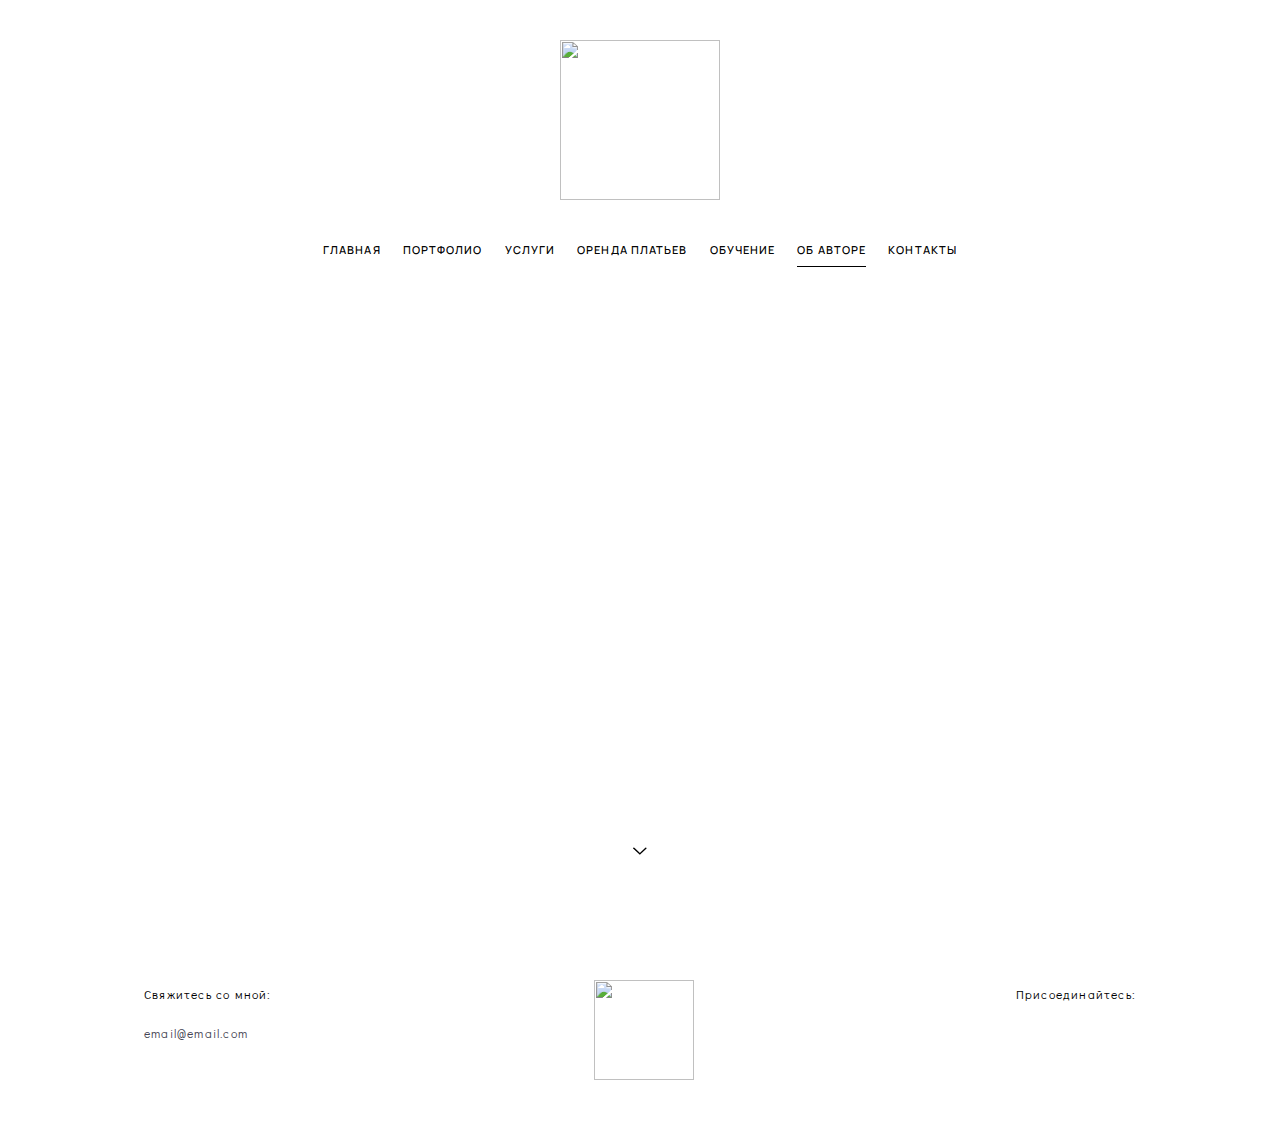
==== about.html @ 02a30148 "commit" ====
<!DOCTYPE html>
<html lang="en">
<head>
    <meta charset="UTF-8">
    <meta http-equiv="X-UA-Compatible" content="IE=edge">
    <meta name="viewport" content="width=device-width, initial-scale=1.0">
    <title>Anzhelica Photography</title>
    <link rel="stylesheet" href="css/reset.css">
    <link rel="preconnect" href="https://fonts.googleapis.com">
    <link rel="preconnect" href="https://fonts.gstatic.com" crossorigin>
    <link rel="stylesheet" href="https://fonts.googleapis.com/css2?family=Didact+Gothic&family=Manrope&family=Playfair+Display&family=Playfair+Display+SC&display=swap">
    <link rel="stylesheet" href="css/animate.css">
    <link rel="stylesheet" href="css/slick.css">
    <link rel="stylesheet" href="css/style.css">
</head>
<body id="loading" style="display:none;" onresize="dropDownMenu()">
    <!-- Icons by FontAwesome under Font Awesome Free license. No changes where made. https://fontawesome.com/license -->
    <button onclick="topFunction()" id="topButton" title="Go to top">
        <a>
            <svg xmlns="http://www.w3.org/2000/svg" viewBox="0 0 14.3 26" class="arrow_up">
            <path d="M1.81 0L0 1.83 10.74 13l-1.15 1.21-9.53 9.94L1.84 26 14.3 13z"></path>
            </svg>
        </a>
    </button>
    <header class="header">
        <div class="header_top wow fadeInDown">
            <div class="header_logo">
                <a href="index.html"><img src="assets/img/logo.png" alt="" class="header_logo_img"></a>
            </div>
            <nav>
                <ul class="header_menu">
                    <li><a href="index.html" class="header_menu_li">Главная</a></li>
                    <li>
                        <a href="portfolio.html" class="header_menu_li">Портфолио</a>
                        <ul class="header_dropdown" id="header_dropup">
                            <li class="header_dropdown_items"><a href="#">• Портреты</a></li>
                            <li class="header_dropdown_items"><a href="#">• Love Story</a></li>
                            <li class="header_dropdown_items"><a href="#">• Беременность</a></li>
                            <li class="header_dropdown_items"><a href="#">• Семейные</a></li>
                            <li class="header_dropdown_items"><a href="#">• События</a></li>
                        </ul>
                    </li>
                    <li><a href="services.html" class="header_menu_li">Услуги</a></li>
                    <li><a href="rent.html" class="header_menu_li">Оренда платьев</a></li>
                    <li><a href="tutorial.html" class="header_menu_li">Обучение</a></li>
                    <li><a href="about.html" class="header_menu_li active">Об авторе</a></li>
                    <li><a href="contacts.html" class="header_menu_li">Контакты</a></li>
                </ul>
            </nav>
        </div>
        <div class="header_photo wow fadeIn" id="test" style="background-image: url('assets/img/header-photo.jpg');">
            <a>
                <svg xmlns="http://www.w3.org/2000/svg" viewBox="0 0 14.3 26" class="arrow_down">
                <path d="M1.81 0L0 1.83 10.74 13l-1.15 1.21-9.53 9.94L1.84 26 14.3 13z"></path>
                </svg>
            </a>
        </div>
    </header>

    <footer class="footer">
        <div class="contact_me">
            <div class="contact_me_title">Свяжитесь со мной:</div>
            <a href="email@email.com" rel="nofollow" onclick="this.href='mailto:' + 'email' + '@' + 'email.com'" class="contact_me_email">email@email.com</a>
        </div>
        <div class="contact_me_logo">
            <a href="index.html"><img src="assets/img/logo.png" alt="" class="contact_logo"></a>
        </div>
        <div class="contact_social">
            <div class="contact_social_title">Присоединайтесь:</div>
            <div class="contact_social_links">
                <a href="#"><img src="assets/icon/instagram-brands.svg" alt=""></a>
                <a href="#"><img src="assets/icon/facebook-brands.svg" alt=""></a>
            </div>
        </div>
    </footer>
    <script src="https://code.jquery.com/jquery-3.6.0.min.js" 
            integrity="sha256-/xUj+3OJU5yExlq6GSYGSHk7tPXikynS7ogEvDej/m4=" 
            crossorigin="anonymous">
    </script>
    <script src="js/wow.min.js"></script>
    <script src="js/slick.min.js"></script>
    <script src="js/scripts.js"></script>
</body>
</html>
---- css/style.css ----
/* ------------------------------------------------------GLOBAL------------------------------------------------------ */
*{
    box-sizing: border-box;
    color: #000;
    font-size: 16px;
}
a{
    text-decoration: none;
    color: #000;
    font-size: 16px;
}
section{
    padding: calc(50% - 590px);
    padding-top: 0;
    padding-bottom: 0;
}
#topButton{
    display: none;
    position: fixed;
    bottom: 60px;
    right: 30px;
    z-index: 99;
    border: none;
    outline: none;
    cursor: pointer;
    background-color: transparent;
    transition: all .3s ease-in-out;
}
#topButton:hover{
    transform: scale(1.25);
}
.arrow_up{
    height: 14px;
    transform: rotateZ(270deg);
}
.arrow_down{
    transform: rotateZ(90deg);
}
.arrow_right{
    color: inherit;
}
/* -------------------------------------------------------HEADER----------------------------------------------------- */
.header{
    height: 100vh; 
    width: 100%; 
    display: flex;
    justify-content: center; 
    flex-direction: column;
}
.header_logo{
    display: flex;
    justify-content: center;
    padding-top: 40px;
}
.header_logo_img{
    width: 160px;
    height: 160px;
}
.header_menu{
    display: flex;
    flex-wrap: wrap;
    justify-content: center;
    margin-top: 40px;
}
.header_menu a{
    color: #000000FC;
    font-family: "Manrope";
    font-weight: 600;
    font-size: 11px;
    letter-spacing: .1em;
}
.header_menu > li{
    padding: 0 10px;
    border: 1px solid transparent;
}
.header_menu li a.header_menu_li.active{
    border-bottom: 1px solid transparent;
    position: relative;
}
.header_menu li a.header_menu_li.active:before{
    content: '';
    width: 100%;
    height: 1px;
    border-bottom: 1px solid #000;
    position: absolute;
    bottom: -10px;
}
.header_menu a{
    text-transform: uppercase;
}
.header_menu_li{
    border: none;
    position: relative;
}
.header_menu_li:hover{
    border: none;
}
.header_menu_li::after{
    content: '';
    position: absolute;
    width: 0px;
    height: 1px;
    left: 50%;
    bottom: -10px;
    background-color: #000;
    transition: all ease-in-out .2s;
}
.header_menu_li:hover::after{
    width: 100%;
    left: 0;
}
.header_dropdown{
    height: 0;
    position: absolute;
    margin-left: -26px;
    padding-top: 18px;
    visibility: hidden;
    opacity: 0;
    transition: all .3s ease-in-out;
    z-index: 2;
}
ul li:hover > ul,
    ul li ul:hover{
    visibility: visible;
    opacity: 1;
}
li.header_dropdown_items{
    text-align: left;
    margin-bottom: 1px;
    background-color: #f9f9f9;
}
li.header_dropdown_items a{
    display: block;
    line-height: 1.25em;
    font-size: 9px;
    opacity: 0.75;
    transition: all .3s ease-in-out;
    padding: 10px 20px;
}
li.header_dropdown_items a:hover{
    opacity: 1;
}
.header_photo{
    margin-top: 40px;
    height: 100%;
    max-height: 100%;
    background-attachment: fixed;
    background-position: center;
    background-repeat: no-repeat;
    background-size: cover;
    position: relative;
    display: flex;
    justify-content: center;
}
.header_photo > a{
    position: absolute;
    bottom: 8%;
    height: 8px;
}
.header_photo a > .arrow_down{
    height: 14px;
}
.header_photo a{
    transition: all .3s ease-in-out;
    opacity: 1;
    cursor: pointer;
}
.header_photo a:hover{
    opacity: 0.65;
}
/* ------------------------------------------------------FOOTER------------------------------------------------------ */
.footer{
    display: flex;
    flex-wrap: wrap;
    justify-content: space-between;
    margin-top: 40px;
    padding: calc(50% - 496px);
    padding-top: 40px;
    padding-bottom: 60px;
}
.footer, .footer a{
    color: #464553;
    font-size: 12px;
    font-family: "Didact Gothic";
    line-height: 2.4;
    letter-spacing: 0.1em;
}
.contact_me_email:hover{
    opacity: 0.8;
}
.contact_logo{
    width: 100px;
    height: 100px;
}
.contact_social_links{
    display: flex;
    justify-content: flex-end;
}
.contact_social_links a img{
    height: 16px;
    margin-left: 15px;
    transition: .25s all ease-in-out;
}
.contact_social_links a img:hover{
    filter: invert(96%) sepia(6%) saturate(3056%) hue-rotate(298deg) brightness(105%) contrast(94%);
}
.contact_me_title, .contact_social_title{
    padding-bottom: 10px;
}
/* -----------------------------------------------------HOME PAGE---------------------------------------------------- */
.about{
    padding-top: 40px;
    padding-bottom: 40px;
}
.about_title{
    text-align: center;
    color: #c7c7c7;
    font-size: 16px;
    font-family: "Didact Gothic";
    letter-spacing: .2em;
    padding-top: 60px;
}
.about_text{
    max-width: 800px;
    text-align: center;
    display: block;
    margin: 40px auto 0;
    font-size: 24px;
    font-family: "Playfair Display";
    line-height: 1.4;
}
.about_btn{
    text-align: center;
    display: block;
    margin: 60px auto 0;
    width: fit-content;
    padding: 18px;
    border: 1px solid #000;
    text-transform: uppercase;
    font-size: 14px;
    font-family: "Playfair Display SC";
}
.main_slider{
    margin-top: 40px;
    padding: 0;
}
.main_slider_item{
    min-height: 564px;
    max-height: 564px;
    background-size: cover;
    background-position: center;
    position: relative;
    cursor: grab;
}
.main_slider_item:focus{
    cursor: grabbing;
}
.main_slider_title, .main_slider_subtitle{
    position: absolute;
    text-align: center;
    left: 0;
    right: 0;
    text-transform: uppercase;
}
.main_slider_title{
    display: flex;
    justify-content: center;
    align-items: center;
    height: 100%;
    width: 100%;
    line-height: 0;
}
.main_slider_title a{
    padding: 20px;
    color: #fff;
    font-size: 46px;
    font-family: "Playfair Display SC";
    letter-spacing: .05em;
    transition: all 0.3s ease-in-out;
}
.main_slider_title a:hover{
    color: #f7d6cd;
}
.main_slider_subtitle{
    bottom: 10%;
    color: #fff;
    font-size: 14px;
    font-family: "Playfair Display SC";
    letter-spacing: .05em;
}
.chapters{
    margin-top: 60px;
    max-width: 100vw;
    display: flex;
    flex-flow: row wrap;
    justify-content: space-evenly;
}
.chapters_box{
    margin-top: 100px;
}
.chapters_img_wrap{
    height: 680px;
    min-width: 150px;
    width: 500px;
    max-width: 450px;
    overflow: hidden;
}
.chapters_img{
    height: 100%;
    width: 100%;
    background-size: cover;
    transition: .5s ease-in-out;
}
.chapters_img:hover{
    transform: scale(1.05);
}
.chapters_title, .chapters_btn, .instagram_works_title{
    text-align: center;
}
.chapters_title{
    font-size: 24px;
    margin-top: 24px;
    font-family: "Playfair Display";
}
.chapters_btn{
    text-transform: uppercase;
    display: block;
    margin: 0 auto;
    padding: 15px;
    border: 1px solid #000;
    font-size: 10px;
    width: fit-content;
    margin-top: 28px;
    font-family: "Didact Gothic";
}
.about_home_button{
    transition: .3s ease-in-out;
}
.about_home_button:hover{
    background-color: #2e2e2e;
    color: #aaa;
    border-color: #2e2e2e;
}
.instagram_works{
    margin-top: 96px;
    padding: 160px 0;
}
.instagram_works_title{
    font-size: 36px;
    font-family: "Playfair Display";
}
.instagram_works_link{
    margin-top: 30px;
    display: flex;
    justify-content: center;
    font-family: "Didact Gothic";
    font-size: 20px;
    letter-spacing: 0.1em;
}
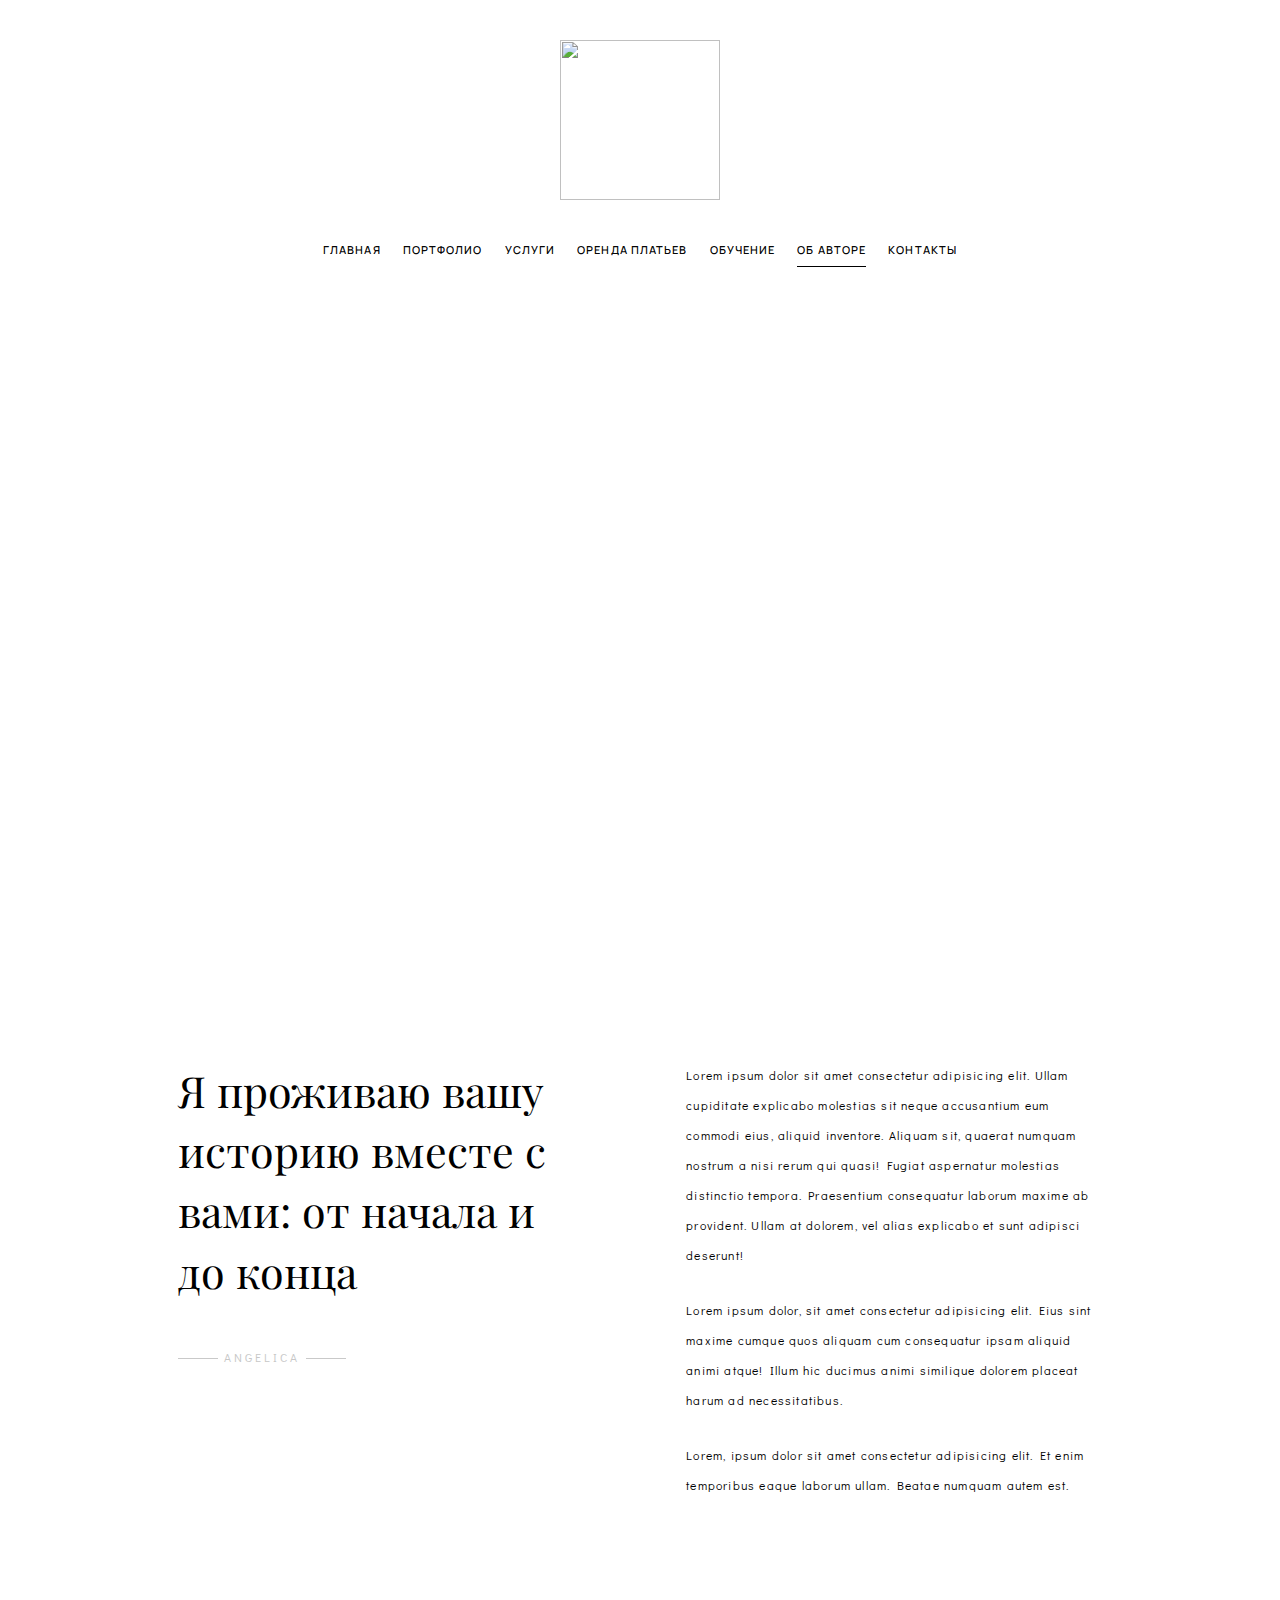
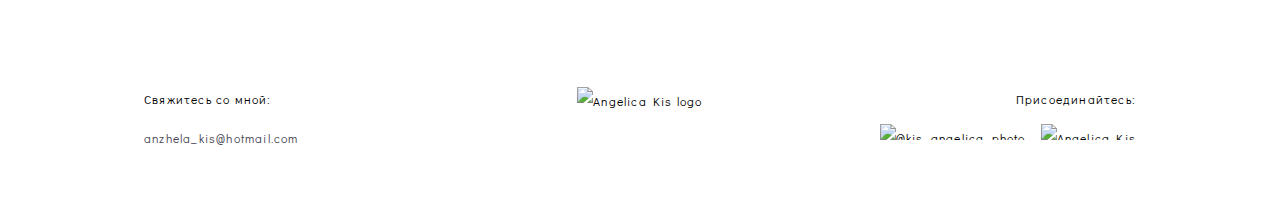
==== commit bd88e666: "commit" ====
--- a/about.html
+++ b/about.html
@@ -4,7 +4,7 @@
     <meta charset="UTF-8">
     <meta http-equiv="X-UA-Compatible" content="IE=edge">
     <meta name="viewport" content="width=device-width, initial-scale=1.0">
-    <title>Anzhelica Photography</title>
+    <title>Об авторе</title>
     <link rel="stylesheet" href="css/reset.css">
     <link rel="preconnect" href="https://fonts.googleapis.com">
     <link rel="preconnect" href="https://fonts.gstatic.com" crossorigin>
@@ -14,7 +14,6 @@
     <link rel="stylesheet" href="css/style.css">
 </head>
 <body id="loading" style="display:none;" onresize="dropDownMenu()">
-    <!-- Icons by FontAwesome under Font Awesome Free license. No changes where made. https://fontawesome.com/license -->
     <button onclick="topFunction()" id="topButton" title="Go to top">
         <a>
             <svg xmlns="http://www.w3.org/2000/svg" viewBox="0 0 14.3 26" class="arrow_up">
@@ -48,28 +47,51 @@
                 </ul>
             </nav>
         </div>
-        <div class="header_photo wow fadeIn" id="test" style="background-image: url('assets/img/header-photo.jpg');">
+        <div class="header_photo wow fadeIn" id="test" 
+            style="
+                background-image: url('assets/headers/header-about.jpg'); 
+                filter: grayscale(100%);">
+            <div class="header_photo_title"
+                style="
+                font-family: 'PlayFair Display';
+                font-size: calc((36vw - 20vw)/ 10 + 1.25rem);
+                color: #fff;
+                position: relative;
+                padding: 10px;
+                margin: auto 0;">
+                Об авторе
+            </div>
             <a>
                 <svg xmlns="http://www.w3.org/2000/svg" viewBox="0 0 14.3 26" class="arrow_down">
-                <path d="M1.81 0L0 1.83 10.74 13l-1.15 1.21-9.53 9.94L1.84 26 14.3 13z"></path>
+                <path d="M1.81 0L0 1.83 10.74 13l-1.15 1.21-9.53 9.94L1.84 26 14.3 13z" fill="#fff"></path>
                 </svg>
             </a>
         </div>
     </header>
-
+    <section class="about">
+        <div class="about_item">
+            <div class="about_heading">Я проживаю вашу историю вместе с вами: от начала и до конца</div>
+            <div class="about_author">Angelica</div>
+        </div>
+        <div class="about_item">
+            <p class="about_paragraph">Lorem ipsum dolor sit amet consectetur adipisicing elit. Ullam cupiditate explicabo molestias sit neque accusantium eum commodi eius, aliquid inventore. Aliquam sit, quaerat numquam nostrum a nisi rerum qui quasi!
+            Fugiat aspernatur molestias distinctio tempora. Praesentium consequatur laborum maxime ab provident. Ullam at dolorem, vel alias explicabo et sunt adipisci deserunt!</p>
+            <p class="about_paragraph">Lorem ipsum dolor, sit amet consectetur adipisicing elit. Eius sint maxime cumque quos aliquam cum consequatur ipsam aliquid animi atque! Illum hic ducimus animi similique dolorem placeat harum ad necessitatibus.</p>
+            <p class="about_paragraph">Lorem, ipsum dolor sit amet consectetur adipisicing elit. Et enim temporibus eaque laborum ullam. Beatae numquam autem est.</p>
+        </div>
+    </section>
     <footer class="footer">
+        <!-- Icons by FontAwesome under Font Awesome Free license. No changes where made. https://fontawesome.com/license -->
         <div class="contact_me">
             <div class="contact_me_title">Свяжитесь со мной:</div>
-            <a href="email@email.com" rel="nofollow" onclick="this.href='mailto:' + 'email' + '@' + 'email.com'" class="contact_me_email">email@email.com</a>
+            <a class="contact_me_email" onclick="this.href='mailto:'+'anzhela_kis'+'@'+'hotmail.com'" target="_blank" rel="noopener noreferrer">anzhela_kis@hotmail.com</a>
         </div>
-        <div class="contact_me_logo">
-            <a href="index.html"><img src="assets/img/logo.png" alt="" class="contact_logo"></a>
-        </div>
+        <a href="index.html"><img src="assets/img/logo.png" alt="Angelica Kis logo" class="contact_logo"></a>
         <div class="contact_social">
             <div class="contact_social_title">Присоединайтесь:</div>
             <div class="contact_social_links">
-                <a href="#"><img src="assets/icon/instagram-brands.svg" alt=""></a>
-                <a href="#"><img src="assets/icon/facebook-brands.svg" alt=""></a>
+                <a onclick="this.href='https:'+'/'+'/'+'instagram.com'+'/kis_angelica_photo'" target="_blank" rel="noopener noreferrer"><img src="assets/icon/instagram-brands.svg" alt="@kis_angelica_photo"></a>
+                <a onclick="this.href='https:'+'/'+'/'+'facebook.com'+'/anzhela.kis'" target="_blank" rel="noopener noreferrer"><img src="assets/icon/facebook-brands.svg" alt="Angelica Kis"></a>
             </div>
         </div>
     </footer>
--- a/css/style.css
+++ b/css/style.css
@@ -8,6 +8,7 @@
     text-decoration: none;
     color: #000;
     font-size: 16px;
+    cursor: pointer;
 }
 section{
     padding: calc(50% - 590px);
@@ -39,7 +40,7 @@
 .arrow_right{
     color: inherit;
 }
-/* -------------------------------------------------------HEADER----------------------------------------------------- */
+/* ------------------------------------------------------HEADER------------------------------------------------------ */
 .header{
     height: 100vh; 
     width: 100%; 
@@ -77,7 +78,7 @@
     border-bottom: 1px solid transparent;
     position: relative;
 }
-.header_menu li a.header_menu_li.active:before{
+.header_menu li a.header_menu_li.active::before{
     content: '';
     width: 100%;
     height: 1px;
@@ -185,6 +186,9 @@
     line-height: 2.4;
     letter-spacing: 0.1em;
 }
+.footer > .contact_me, .contact_social{
+    width: 30%;
+}
 .contact_me_email:hover{
     opacity: 0.8;
 }
@@ -200,6 +204,7 @@
     height: 16px;
     margin-left: 15px;
     transition: .25s all ease-in-out;
+    display: block;
 }
 .contact_social_links a img:hover{
     filter: invert(96%) sepia(6%) saturate(3056%) hue-rotate(298deg) brightness(105%) contrast(94%);
@@ -207,12 +212,31 @@
 .contact_me_title, .contact_social_title{
     padding-bottom: 10px;
 }
-/* -----------------------------------------------------HOME PAGE---------------------------------------------------- */
-.about{
+.contact_social_title{
+    text-align: right;
+}
+/* ----------------------------------------------HEADER PHOTO SECONDARY---------------------------------------------- */
+.header.secondary{
+    height: auto;
+}
+.header_photo.secondary{
+    max-height: 380px;
+    min-height: 380px;
+}
+.header_photo.secondary > .header_photo_title{
+    font-family: "PlayFair Display";
+    font-size: calc((36vw - 20vw)/ 10 + 1.25rem);
+    color: #fff;
+    position: relative;
+    padding: 10px;
+    margin: auto 0;
+}
+/* ----------------------------------------------------HOME PAGE----------------------------------------------------- */
+.about_main{
     padding-top: 40px;
     padding-bottom: 40px;
 }
-.about_title{
+.about_main_title{
     text-align: center;
     color: #c7c7c7;
     font-size: 16px;
@@ -220,16 +244,16 @@
     letter-spacing: .2em;
     padding-top: 60px;
 }
-.about_text{
+.about_main_text{
     max-width: 800px;
     text-align: center;
     display: block;
     margin: 40px auto 0;
     font-size: 24px;
-    font-family: "Playfair Display";
+    font-family: "PlayFair Display";
     line-height: 1.4;
 }
-.about_btn{
+.about_main_btn{
     text-align: center;
     display: block;
     margin: 60px auto 0;
@@ -238,7 +262,7 @@
     border: 1px solid #000;
     text-transform: uppercase;
     font-size: 14px;
-    font-family: "Playfair Display SC";
+    font-family: "PlayFair Display SC";
 }
 .main_slider{
     margin-top: 40px;
@@ -274,7 +298,7 @@
     padding: 20px;
     color: #fff;
     font-size: 46px;
-    font-family: "Playfair Display SC";
+    font-family: "PlayFair Display SC";
     letter-spacing: .05em;
     transition: all 0.3s ease-in-out;
 }
@@ -285,7 +309,7 @@
     bottom: 10%;
     color: #fff;
     font-size: 14px;
-    font-family: "Playfair Display SC";
+    font-family: "PlayFair Display SC";
     letter-spacing: .05em;
 }
 .chapters{
@@ -320,7 +344,7 @@
 .chapters_title{
     font-size: 24px;
     margin-top: 24px;
-    font-family: "Playfair Display";
+    font-family: "PlayFair Display";
 }
 .chapters_btn{
     text-transform: uppercase;
@@ -333,10 +357,10 @@
     margin-top: 28px;
     font-family: "Didact Gothic";
 }
-.about_home_button{
+.about_main_button{
     transition: .3s ease-in-out;
 }
-.about_home_button:hover{
+.about_main_button:hover{
     background-color: #2e2e2e;
     color: #aaa;
     border-color: #2e2e2e;
@@ -347,7 +371,7 @@
 }
 .instagram_works_title{
     font-size: 36px;
-    font-family: "Playfair Display";
+    font-family: "PlayFair Display";
 }
 .instagram_works_link{
     margin-top: 30px;
@@ -356,4 +380,199 @@
     font-family: "Didact Gothic";
     font-size: 20px;
     letter-spacing: 0.1em;
-}+}
+/* ----------------------------------------------------SERVICES------------------------------------------------------ */
+.services{
+    display: flex;
+    flex-direction: row;
+    flex-wrap: wrap;
+    justify-content: space-between;
+    padding: calc(60% - 590px);
+    padding-top: 160px;
+    padding-bottom: 80px;
+}
+.services_item{
+    margin-bottom: 200px;
+    width: 45%;
+}
+.services_item:nth-last-child(1){
+    width: 100%;
+}
+.services_card{
+    padding: 40px;
+    text-align: center;
+    height: 300px;
+    display: flex;
+    justify-content: space-evenly;
+    flex-direction: column;
+}
+.services_item:nth-child(1n) > .services_card{
+    background-color: #f7f7f7;
+}
+.services_item:nth-child(2n) > .services_card{
+    background-color: #feede8;
+}
+.services_item:nth-child(3) > .services_card{
+    background-color: #f2f7ff;
+}
+.services_kicker, .services_title, .services_subtitle{
+    letter-spacing: 0.05em;
+    line-height: 1.2;
+    text-transform: uppercase;
+    word-wrap: break-word;
+}
+.services_kicker{
+    font-size: 12px;
+    font-family: "Didact Gothic";
+    letter-spacing: 0.3em;
+}
+.services_title{
+    font-size: 36px;
+    font-family: "PlayFair Display";
+}
+.services_subtitle{
+    font-family: 'Playfair Display';
+    font-size: 24px;
+    text-transform: lowercase;
+}
+.services_text_heading, .services_text{
+    padding: 20px 10px;
+    text-align: center;
+    word-wrap: break-word;
+    position: relative;
+    font-family: "Didact Gothic";
+    letter-spacing: 0.1em;
+    line-height: 2;
+}
+.services_text_heading{
+    font-size: 12px;
+    letter-spacing: 3px;
+    text-transform: uppercase;
+    padding: 40px 10px;
+}
+.services_text_heading::after{
+    position: absolute;
+    content: '';
+    border-bottom: 1px solid #e2e2e2a2;
+    width: 100%;
+    left: 0;
+    bottom: 0;
+    z-index: 2;
+}
+.services_text{
+    letter-spacing: 0.1em;
+    font-size: 14px;
+}
+.services_text::before{
+    position: absolute;
+    content: '';
+    border-bottom: 1px dashed #f2f2f2;
+    width: 100%;
+    left: 0;
+    bottom: 0;
+}
+.services_text:nth-last-child(1)::before{
+    border: none;
+}
+/* -----------------------------------------------------ABOUT-------------------------------------------------------- */
+.about{
+    display: flex;
+    flex-direction: row;
+    flex-wrap: wrap;
+    justify-content: space-between;
+    padding: calc(60% - 590px);
+    padding-top: 160px;
+    padding-bottom: 80px;
+    word-wrap: break-word;
+}
+.about_item:nth-child(1){
+    width: 40%;
+}
+.about_item:nth-child(2){
+    width: 45%;
+}
+.about_heading{
+    font-size: 43px;
+    font-family: "PlayFair Display";
+    line-height: 1.4;
+}
+.about_author, .about_paragraph{
+    font-size: 12px;
+    font-family: "Didact Gothic";
+}
+.about_author{
+    letter-spacing: 0.25em;
+    color: #c7c7c7;
+    text-transform: uppercase;
+    position: relative;
+    padding-left: 0.5em;
+    margin-top: 50px;
+}
+.about_author::before, .about_author::after{
+    content: '';
+    position: relative;
+    display: inline-block;
+    vertical-align: middle;
+    width: 40px;
+    height: 1px;
+    background-color: #c9c9c9;
+}
+.about_author::before{
+    right: 0.5em;
+}
+.about_author::after{
+    left: 0.5em;
+    margin-right: -50%;
+}
+.about_paragraph{
+    letter-spacing: 0.1em;
+    line-height: 2.5;
+    margin-bottom: 25px;
+}
+/* ---------------------------------------------------CONTACTS------------------------------------------------------- */
+.contacts{
+    display: flex;
+    justify-content: space-evenly;
+    flex-direction: row;
+    flex-wrap: wrap;
+    padding: calc(60% - 590px);
+    padding-top: 160px;
+    padding-bottom: 80px;
+    text-align: center;
+    font-family: "Didact Gothic";
+    line-height: 2.5;
+    letter-spacing: 0.1em;
+}
+.contacts a{
+    text-align: center;
+    font-family: "Didact Gothic";
+    line-height: 2.5;
+    letter-spacing: 0.1em;
+    transition: all .3s ease-in-out;
+}
+.contacts a:hover{
+    opacity: 0.75;
+}
+.contacts_item{
+    width: 30%;
+    margin: 0 15px;
+}
+.contacts_item > .contacts_title, .contacts_link {
+    margin-top: 5px;
+}
+.contacts_title{
+    font-size: 12px;
+}
+.contacts_title.bold{
+    font-weight: 600;
+    font-size: 16px;
+}
+.contacts_link{
+    display: block;
+}
+.contacts_link > img{
+    height: 16px;
+    margin-right: 0.3em;
+    margin-bottom: 0.15em;
+    transition: .25s all ease-in-out;
+}
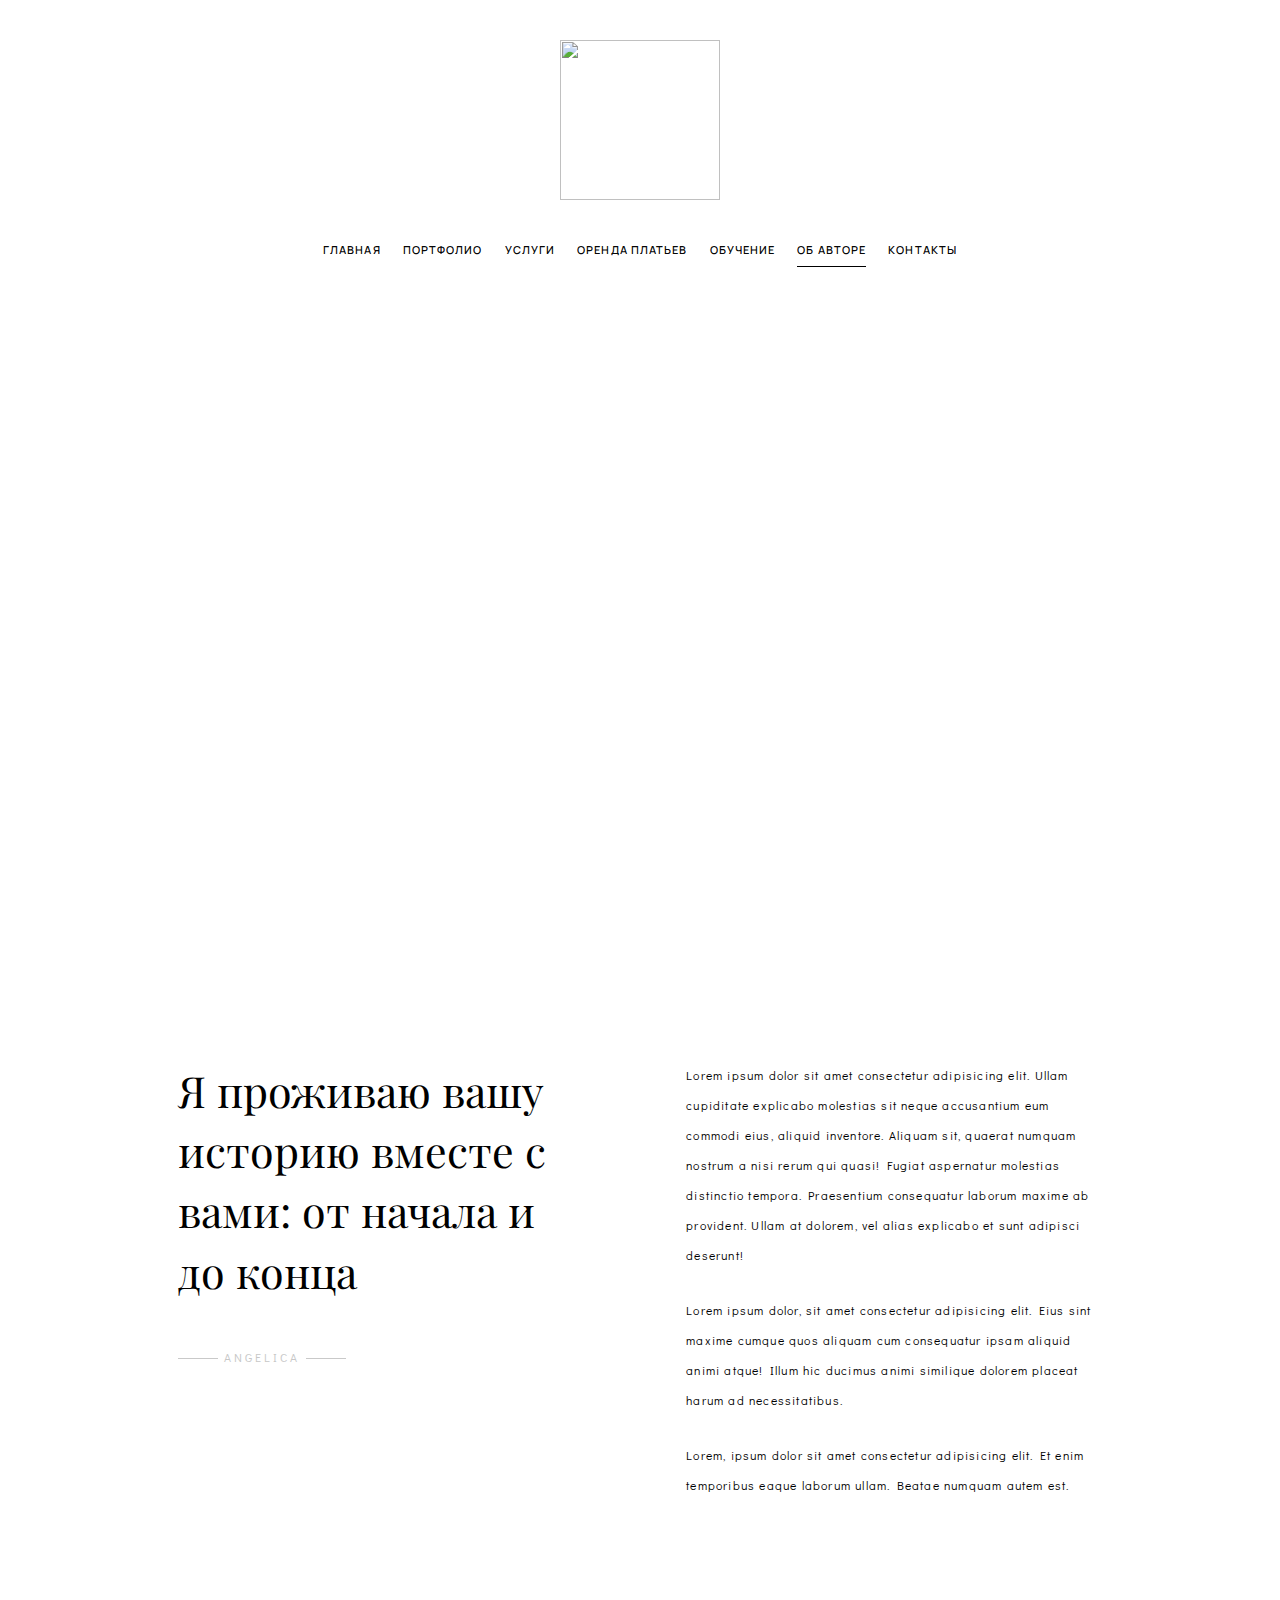
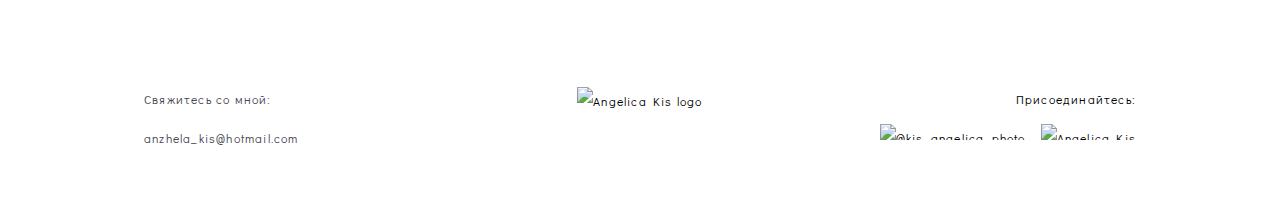
==== commit 6c3e9402: "commit" ====
--- a/about.html
+++ b/about.html
@@ -1,10 +1,11 @@
 <!DOCTYPE html>
-<html lang="en">
+<html lang="ru">
 <head>
     <meta charset="UTF-8">
     <meta http-equiv="X-UA-Compatible" content="IE=edge">
     <meta name="viewport" content="width=device-width, initial-scale=1.0">
     <title>Об авторе</title>
+    <link rel="icon" type="image/x-icon" href="favicon.ico">
     <link rel="stylesheet" href="css/reset.css">
     <link rel="preconnect" href="https://fonts.googleapis.com">
     <link rel="preconnect" href="https://fonts.gstatic.com" crossorigin>
@@ -25,6 +26,43 @@
         <div class="header_top wow fadeInDown">
             <div class="header_logo">
                 <a href="index.html"><img src="assets/img/logo.png" alt="" class="header_logo_img"></a>
+                <div id="navbar" class="sidenav">
+                    <ul class="sidenav_wrap">
+                        <a href="javascript:void(0)" class="closebtn" onclick="closeNav()">
+                            <svg xmlns="http://www.w3.org/2000/svg" width="18" height="18" viewBox="0 0 18 18">
+                                <path 
+                                    stroke="#000" stroke-linecap="round" 
+                                    stroke-linejoin="round" 
+                                    stroke-width="1.5" 
+                                    d="M9 9.5l8-8-8 8-8-8 8 8zm0 0l8 8-8-8-8 8 8-8z">
+                                </path>
+                            </svg>
+                        </a>
+                        <li><a href="index.html">Главная</a></li>
+                        <li>
+                            <a href="portfolio.html" sidenav_dropdown">Портфолио</a>
+                            <ul class="sidenav_dropdown_list">
+                                <li><a href="sessions.html">• Портреты</a></li>
+                                <li><a href="sessions.html">• Love Story</a></li>
+                                <li><a href="sessions.html">• Беременность</a></li>
+                                <li><a href="sessions.html">• Семейные</a></li>
+                                <li><a href="sessions.html">• События</a></li>
+                            </ul>
+                        </li>
+                        <li><a href="services.html">Услуги</a></li>
+                        <li><a href="rent.html">Оренда платьев</a></li>
+                        <li><a href="tutorial.html">Обучение</a></li>
+                        <li><a href="about.html" class="nav_active">Об авторе</a></li>
+                        <li><a href="contacts.html">Контакты</a></li>
+                    </ul>
+                </div>
+                <span class="navopen" onclick="openNav()">
+                    <svg height="20px" stroke="#000" xmlns="http://www.w3.org/2000/svg" viewBox="0 0 18 17.5">
+                        <line class="hamburger-svg-style" y1="1" x2="18" y2="1"></line>
+                        <line class="hamburger-svg-style" y1="7" x2="18" y2="7"></line>
+                        <line class="hamburger-svg-style" y1="13" x2="18" y2="13"></line>
+                    </svg>
+                </span>
             </div>
             <nav>
                 <ul class="header_menu">
@@ -32,11 +70,11 @@
                     <li>
                         <a href="portfolio.html" class="header_menu_li">Портфолио</a>
                         <ul class="header_dropdown" id="header_dropup">
-                            <li class="header_dropdown_items"><a href="#">• Портреты</a></li>
-                            <li class="header_dropdown_items"><a href="#">• Love Story</a></li>
-                            <li class="header_dropdown_items"><a href="#">• Беременность</a></li>
-                            <li class="header_dropdown_items"><a href="#">• Семейные</a></li>
-                            <li class="header_dropdown_items"><a href="#">• События</a></li>
+                            <li class="header_dropdown_items"><a href="sessions.html">• Портреты</a></li>
+                            <li class="header_dropdown_items"><a href="sessions.html">• Love Story</a></li>
+                            <li class="header_dropdown_items"><a href="sessions.html">• Беременность</a></li>
+                            <li class="header_dropdown_items"><a href="sessions.html">• Семейные</a></li>
+                            <li class="header_dropdown_items"><a href="sessions.html">• События</a></li>
                         </ul>
                     </li>
                     <li><a href="services.html" class="header_menu_li">Услуги</a></li>
@@ -47,10 +85,7 @@
                 </ul>
             </nav>
         </div>
-        <div class="header_photo wow fadeIn" id="test" 
-            style="
-                background-image: url('assets/headers/header-about.jpg'); 
-                filter: grayscale(100%);">
+        <div class="header_photo wow fadeIn" style=" background-image: url('assets/headers/header-about.jpg');">
             <div class="header_photo_title"
                 style="
                 font-family: 'PlayFair Display';
--- a/css/style.css
+++ b/css/style.css
@@ -40,9 +40,76 @@
 .arrow_right{
     color: inherit;
 }
+.sidenav{
+    height: 100%;
+    width: 0;
+    position: fixed;
+    z-index: 1;
+    top: 0;
+    right: 0;
+    background-color: #fff;
+    transition: all 0.5s ease-in-out;
+    overflow-x: hidden;
+}
+.sidenav_wrap{
+    white-space: nowrap;
+    padding: 40px;
+}
+.sidenav li{
+    text-align: center;
+    padding: 15px 0;
+    width: fit-content;
+    margin: 0 auto;
+}
+.sidenav li a{
+    font-family: "Manrope";
+    font-weight: 700;
+    color: #a1a1a1;
+    letter-spacing: .1em;
+    font-size: 11px;
+    line-height: 16px;
+    text-transform: uppercase;
+    transition: 0.3s;
+}
+.sidenav li a:hover{
+    opacity: 0.8;
+}
+.sidenav_dropdown_list{
+    text-align: center;
+    height: 0;
+    visibility: hidden;
+    opacity: 0;
+    transition: all .1s linear;
+    z-index: 2;
+}
+.sidenav ul li:hover > ul{
+    padding-top: 25px;
+    height: auto;
+}
+.sidenav_dropdown_list li{
+    padding: 8px;
+}
+.sidenav_dropdown_list li a{
+    display: block;
+    font-size: 9px;
+    font-weight: 700;
+    text-transform: capitalize;
+}
+.sidenav .closebtn{
+    position: absolute;
+    top: 57px;
+    right: 15px;
+    margin-left: 50px;
+}
+.navopen{
+    display: none;
+}
+.sidenav li a.nav_active{
+    color: #000;
+}
 /* ------------------------------------------------------HEADER------------------------------------------------------ */
 .header{
-    height: 100vh; 
+    height: 100vh;
     width: 100%; 
     display: flex;
     justify-content: center; 
@@ -145,6 +212,7 @@
     margin-top: 40px;
     height: 100%;
     max-height: 100%;
+    min-height: 160px;
     background-attachment: fixed;
     background-position: center;
     background-repeat: no-repeat;
@@ -185,6 +253,9 @@
     font-family: "Didact Gothic";
     line-height: 2.4;
     letter-spacing: 0.1em;
+}
+.footer > .contact_me > .contact_me_title{
+    color: #464553;
 }
 .footer > .contact_me, .contact_social{
     width: 30%;
@@ -297,7 +368,7 @@
 .main_slider_title a{
     padding: 20px;
     color: #fff;
-    font-size: 46px;
+    font-size: calc((46vw - 20vw)/ 10 + 1.25rem);
     font-family: "PlayFair Display SC";
     letter-spacing: .05em;
     transition: all 0.3s ease-in-out;
@@ -320,19 +391,19 @@
     justify-content: space-evenly;
 }
 .chapters_box{
+    margin-right: 10px;
+    margin-left: 10px;
     margin-top: 100px;
 }
 .chapters_img_wrap{
-    height: 680px;
-    min-width: 150px;
-    width: 500px;
-    max-width: 450px;
     overflow: hidden;
 }
 .chapters_img{
-    height: 100%;
+    max-width: 100%;
     width: 100%;
+    height: auto;
     background-size: cover;
+    background-position: center;
     transition: .5s ease-in-out;
 }
 .chapters_img:hover{
@@ -370,15 +441,16 @@
     padding: 160px 0;
 }
 .instagram_works_title{
-    font-size: 36px;
+    font-size: calc((36vw - 20vw)/ 10 + 1.25rem);
     font-family: "PlayFair Display";
+    line-height: 1.3;
 }
 .instagram_works_link{
     margin-top: 30px;
     display: flex;
     justify-content: center;
     font-family: "Didact Gothic";
-    font-size: 20px;
+    font-size: calc(.415vw + 1rem);
     letter-spacing: 0.1em;
 }
 /* ----------------------------------------------------SERVICES------------------------------------------------------ */
@@ -576,3 +648,305 @@
     margin-bottom: 0.15em;
     transition: .25s all ease-in-out;
 }
+/* -----------------------------------------------------RENT--------------------------------------------------------- */
+.rent{
+    display: flex;
+    flex-direction: row;
+    flex-wrap: wrap;
+    justify-content: space-evenly;
+    padding: calc(55% - 590px);
+    padding-top: 160px;
+    padding-bottom: 80px;
+}
+.rent_item{
+    max-width: 100vw;
+    width: 250px;
+    min-width: 30%;
+    margin: 0 15px;
+    margin-bottom: 100px;
+}
+.rent_slide_image{
+    cursor: grab;
+}
+.rent_slide_image:focus{
+    cursor: grabbing;
+}
+.rent_slide_image{
+    background-size: cover;
+    background-position: center;
+    height: 450px;
+}
+.rent_info{
+    display: flex;
+    flex-direction: row;
+    flex-wrap: wrap;
+    justify-content: space-between;
+    margin-top: 1em;
+}
+.rent_text{
+    font-family: "Didact Gothic";
+    font-size: 14px;
+    letter-spacing: 0.3em;
+    text-transform: uppercase;
+}
+.rent_price{
+    font-family: 'Playfair Display';
+    font-size: 16px;
+}
+/* --------------------------------------------------PORTFOLIO------------------------------------------------------- */
+.portfolio{
+    display: flex;
+    flex-direction: row;
+    flex-wrap: wrap;
+    justify-content: space-evenly;
+    padding: calc(55% - 590px);
+    padding-top: 160px;
+    padding-bottom: 80px;
+}
+.portfolio_item{
+    max-width: 33%;
+    width: 30%;
+    min-width: 250px;
+    margin: 0 10px;
+    margin-bottom: 100px;
+}
+.portfolio_item_photo{
+    display: block;
+    background-image: url(assets/portfolio/portraits.jpg);
+    background-size: cover;
+    background-position: center;
+    height: 100%;
+    min-height: 350px;
+    transition: all .3s ease-in-out;
+}
+.portfolio_item > div{
+    overflow: hidden;
+}
+.portfolio_item > div > .portfolio_item_photo:hover{
+    transform: scale(1.1);
+}
+.portfolio_title{
+    padding-top: 10px;
+    font-family: "PlayFair Display";
+    text-align: center;
+}
+.portfolio_title > a{
+    font-size: 18px;
+    line-height: 2;
+}
+/* --------------------------------------------------SESSIONS-------------------------------------------------------- */
+.sessions{
+    display: flex;
+    flex-direction: row;
+    flex-wrap: wrap;
+    justify-content: space-evenly;
+    padding: calc(57% - 590px);
+    padding-top: 200px;
+    padding-bottom: 80px;
+    text-align: center;
+}
+.sessions_item{
+    width: 45%;
+    min-width: 300px;
+    margin: 0 10px;
+    margin-bottom: 100px;
+}
+.sessions_photo_wrap{
+    overflow: hidden;
+}
+.sessions_photo{
+    display: block;
+    height: 650px;
+    background-size: cover;
+    background-position: center;
+    transition: all .5s ease-in-out
+}
+.sessions_item_title{
+    display: block;
+    width: 100%;
+    font-family: "PlayFair Display";
+    font-size: 24px;
+    font-weight: 400;
+    color: #464553;
+    letter-spacing: 0em;
+    line-height: 1.4;
+    padding-top: 20px;
+    transition: all .5s ease-in-out;
+}
+.sessions_item:hover .sessions_photo_wrap > .sessions_photo{
+    transform: scale(1.05);
+}
+.sessions_item:hover > .sessions_item_title{
+    color: #000;
+}
+/* -----------------------------------------------SESSION-PHOTOS----------------------------------------------------- */
+.session_photos{
+    max-width: 100vw;
+    width: 75%;
+    margin: 140px auto;
+}
+.session_photos_title{
+    font-family: 'PlayFair Display';
+    font-size: 16px;
+    line-height: 1.8;
+    text-align: center;
+    margin: 60px 10px;
+}
+.photo{
+    max-width: 100%;
+    max-height: 100%;
+    margin-bottom: 20px;
+}
+/* ----------------------------------------------------MEDIA--------------------------------------------------------- */
+@media screen and (min-width: 785px){
+    .chapters{
+        flex-direction: row;
+    }
+    .chapters_box{
+        width: 40%;
+    }
+}
+@media screen and (max-width: 1080px){
+    .footer{
+        margin: 0 20px;
+    }
+}
+@media screen and (max-width: 980px){
+    #topButton{
+        display: none !important;
+    }
+    nav{
+        display: none;
+    }
+    .navopen{
+        display: block;
+        margin: auto 0;
+        cursor: pointer;
+        margin-right: 40px;
+        font-size: 26px;
+    }
+    .header_logo{
+        justify-content: space-between;
+        padding: 50px 0;
+        padding-bottom: 10px;
+    }
+    .header_logo > a{
+        margin-left: 120px;
+    }
+}
+@media screen and (max-width: 860px) {
+    .about_main{
+        padding: 15px 30px;
+    }
+    .about_main_text{
+        font-size: 20px;
+    }
+    .chapters{
+        margin-top: 40px;
+    }
+}
+@media screen and (max-width: 786px){
+    .header_logo{
+        padding: 0;
+        margin: 20px auto;
+    }
+    .header_logo > a{
+        margin-left: 60px;
+    }
+    .header_logo img{
+        width: 80px;
+        height: 80px;
+    }
+    .header_photo{
+        margin-top: 0;
+    }
+    .navopen{
+        margin-right: 25px;
+    }
+    .main_slider_item{
+        min-height: 425px;
+    }
+    .chapters{
+        margin-top: 0;
+        flex-direction: column;
+        align-items: center;
+    }
+    .chapters_box{
+        width: auto;
+        margin-left: 30px;
+        margin-right: 30px;
+    }
+    .footer{
+        flex-direction: column;
+        align-items: center;
+        text-align: center;
+    }
+    .footer > .contact_me, .contact_social {
+        width: auto;
+    }
+    .contact_social{
+        display: flex;
+        flex-direction: column;
+        align-items: center;
+    }
+    .contact_social_links a:nth-child(1) img{
+        margin: 0;
+    }
+    .contact_logo{
+        margin: 50px;
+        width: 150px;
+        height: 150px;
+    }
+}
+@media screen and (max-width: 560px){
+    .main_slider_item a{
+        font-size: 36px;
+    }
+    .main_slider_subtitle{
+        font-size: 12px;
+    }
+    .contact_logo{
+        width: 135px;
+        height: 135px;
+    }
+}
+@media screen and (max-width: 470px){
+    .sidenav_wrap{
+        padding-top: 100px;
+    }
+    .header_logo > a {
+        margin-left: 20px;
+    }
+    .chapters_box{
+        margin-left: 15px;
+        margin-right: 15px;
+    }
+    .contact_logo{
+        width: 125px;
+        height: 125px;
+    }
+}
+@media screen and (max-width: 380px){
+    .chapters_box{
+        margin-left: 10px;
+        margin-right: 10px;
+    }
+    .chapters_title{
+        font-size: 22px;
+    }
+    .chapters_btn{
+        padding: 8px;
+    }
+    .instagram_works_title{
+        margin: 0 5px;
+    }
+    .contact_logo{
+        width: 100px;
+        height: 100px;
+    }
+}
+@media screen and (max-width: 320px){
+    .main_slider_item a{
+        font-size: 30px;
+    }
+}
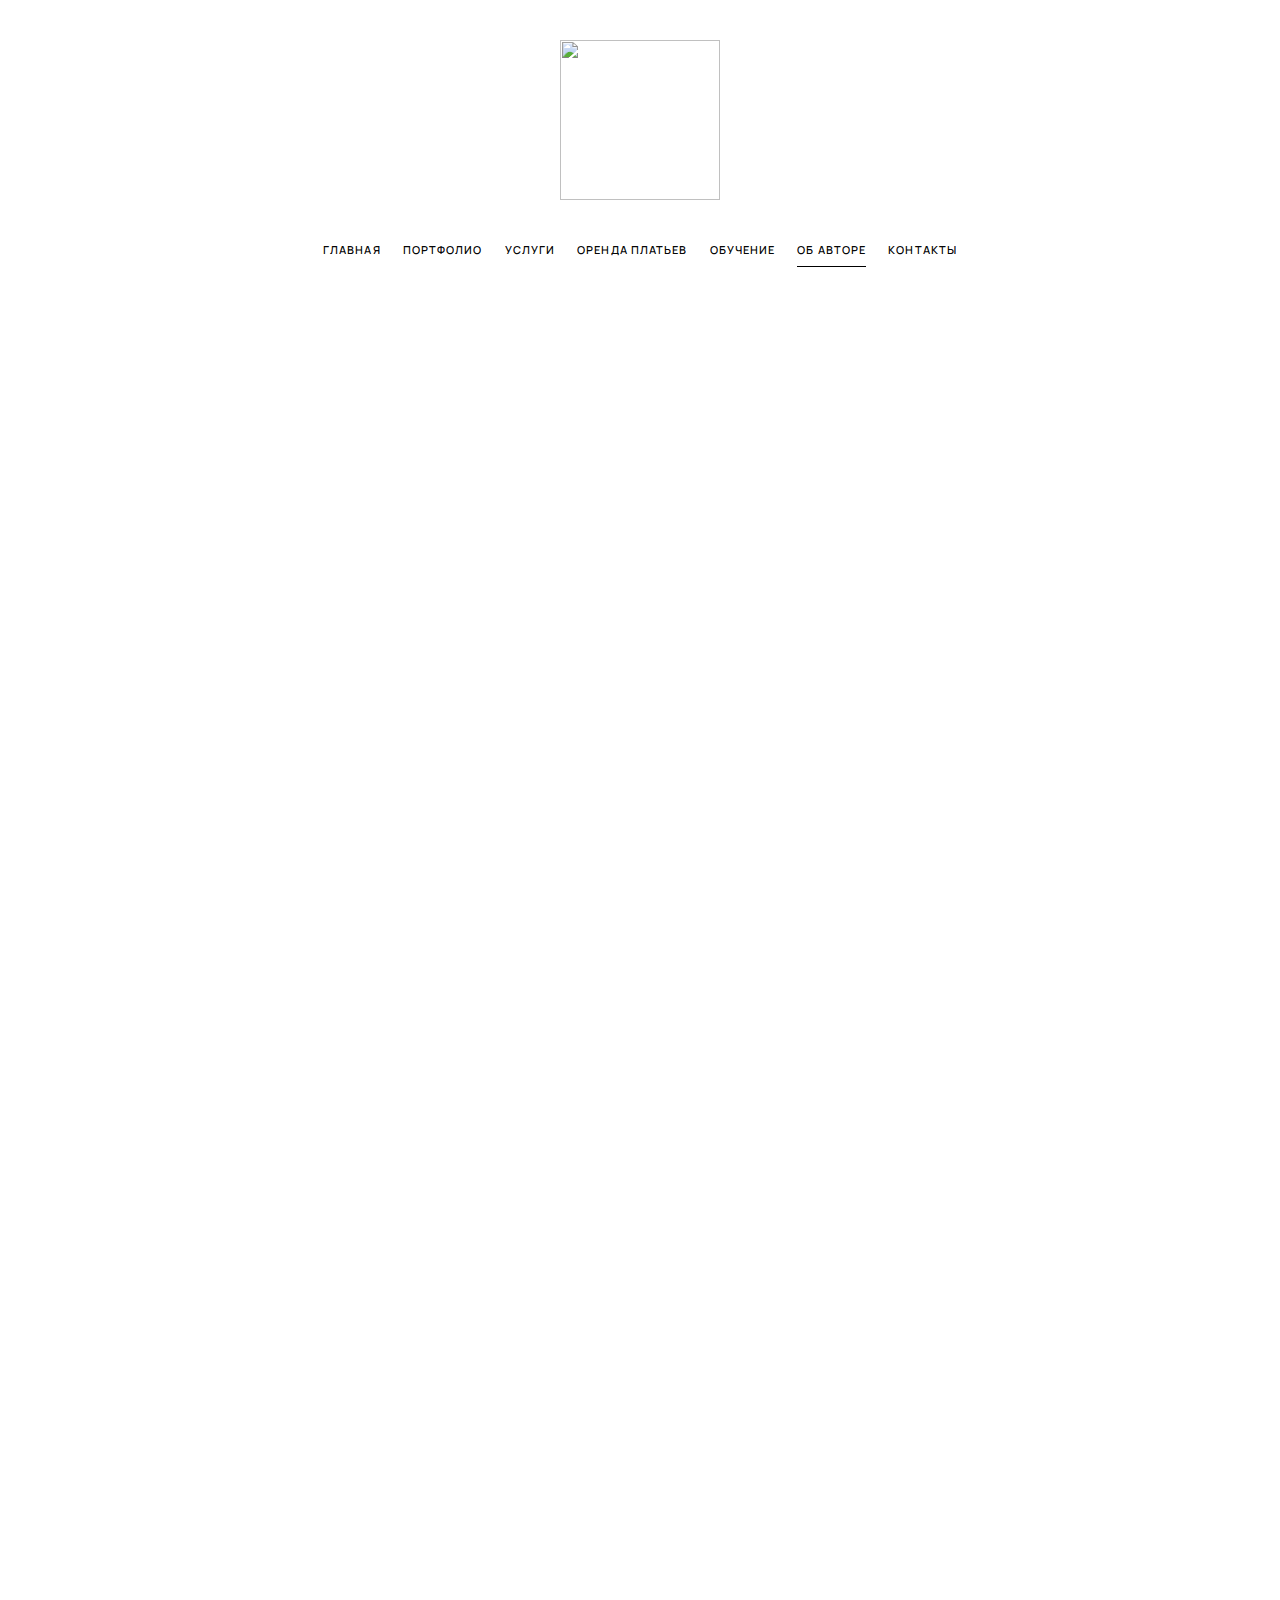
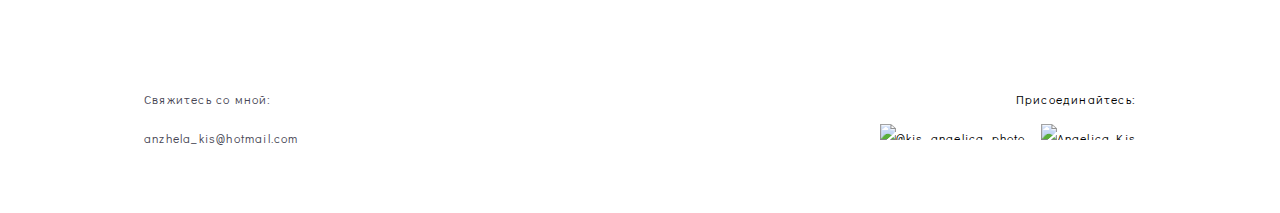
==== commit a1cc3b56: "commit" ====
--- a/about.html
+++ b/about.html
@@ -14,7 +14,7 @@
     <link rel="stylesheet" href="css/slick.css">
     <link rel="stylesheet" href="css/style.css">
 </head>
-<body id="loading" style="display:none;" onresize="dropDownMenu()">
+<body id="loading" style="display:none;">
     <button onclick="topFunction()" id="topButton" title="Go to top">
         <a>
             <svg xmlns="http://www.w3.org/2000/svg" viewBox="0 0 14.3 26" class="arrow_up">
@@ -31,7 +31,7 @@
                         <a href="javascript:void(0)" class="closebtn" onclick="closeNav()">
                             <svg xmlns="http://www.w3.org/2000/svg" width="18" height="18" viewBox="0 0 18 18">
                                 <path 
-                                    stroke="#000" stroke-linecap="round" 
+                                    stroke="#a1a1a1" stroke-linecap="round" 
                                     stroke-linejoin="round" 
                                     stroke-width="1.5" 
                                     d="M9 9.5l8-8-8 8-8-8 8 8zm0 0l8 8-8-8-8 8 8-8z">
@@ -40,7 +40,7 @@
                         </a>
                         <li><a href="index.html">Главная</a></li>
                         <li>
-                            <a href="portfolio.html" sidenav_dropdown">Портфолио</a>
+                            <a href="portfolio.html" class="sidenav_dropdown">Портфолио</a>
                             <ul class="sidenav_dropdown_list">
                                 <li><a href="sessions.html">• Портреты</a></li>
                                 <li><a href="sessions.html">• Love Story</a></li>
@@ -52,7 +52,7 @@
                         <li><a href="services.html">Услуги</a></li>
                         <li><a href="rent.html">Оренда платьев</a></li>
                         <li><a href="tutorial.html">Обучение</a></li>
-                        <li><a href="about.html" class="nav_active">Об авторе</a></li>
+                        <li><a href="about.html">Об авторе</a></li>
                         <li><a href="contacts.html">Контакты</a></li>
                     </ul>
                 </div>
@@ -80,20 +80,15 @@
                     <li><a href="services.html" class="header_menu_li">Услуги</a></li>
                     <li><a href="rent.html" class="header_menu_li">Оренда платьев</a></li>
                     <li><a href="tutorial.html" class="header_menu_li">Обучение</a></li>
-                    <li><a href="about.html" class="header_menu_li active">Об авторе</a></li>
+                    <li><a href="about.html" class="header_menu_li">Об авторе</a></li>
                     <li><a href="contacts.html" class="header_menu_li">Контакты</a></li>
                 </ul>
             </nav>
         </div>
+    </header>
+    <section class="head_photo">
         <div class="header_photo wow fadeIn" style=" background-image: url('assets/headers/header-about.jpg');">
-            <div class="header_photo_title"
-                style="
-                font-family: 'PlayFair Display';
-                font-size: calc((36vw - 20vw)/ 10 + 1.25rem);
-                color: #fff;
-                position: relative;
-                padding: 10px;
-                margin: auto 0;">
+            <div class="header_photo_title title_active wow fadeInUp">
                 Об авторе
             </div>
             <a>
@@ -102,13 +97,13 @@
                 </svg>
             </a>
         </div>
-    </header>
+    </section>
     <section class="about">
-        <div class="about_item">
+        <div class="about_item wow fadeInUp">
             <div class="about_heading">Я проживаю вашу историю вместе с вами: от начала и до конца</div>
             <div class="about_author">Angelica</div>
         </div>
-        <div class="about_item">
+        <div class="about_item wow fadeInUp">
             <p class="about_paragraph">Lorem ipsum dolor sit amet consectetur adipisicing elit. Ullam cupiditate explicabo molestias sit neque accusantium eum commodi eius, aliquid inventore. Aliquam sit, quaerat numquam nostrum a nisi rerum qui quasi!
             Fugiat aspernatur molestias distinctio tempora. Praesentium consequatur laborum maxime ab provident. Ullam at dolorem, vel alias explicabo et sunt adipisci deserunt!</p>
             <p class="about_paragraph">Lorem ipsum dolor, sit amet consectetur adipisicing elit. Eius sint maxime cumque quos aliquam cum consequatur ipsam aliquid animi atque! Illum hic ducimus animi similique dolorem placeat harum ad necessitatibus.</p>
@@ -121,7 +116,9 @@
             <div class="contact_me_title">Свяжитесь со мной:</div>
             <a class="contact_me_email" onclick="this.href='mailto:'+'anzhela_kis'+'@'+'hotmail.com'" target="_blank" rel="noopener noreferrer">anzhela_kis@hotmail.com</a>
         </div>
-        <a href="index.html"><img src="assets/img/logo.png" alt="Angelica Kis logo" class="contact_logo"></a>
+        <a href="index.html">
+            <img src="assets/img/logo.png" alt="Angelica Kis logo" class="contact_logo wow fadeIn" data-wow-duration="2s">
+        </a>
         <div class="contact_social">
             <div class="contact_social_title">Присоединайтесь:</div>
             <div class="contact_social_links">
--- a/css/style.css
+++ b/css/style.css
@@ -74,6 +74,9 @@
 .sidenav li a:hover{
     opacity: 0.8;
 }
+.sidenav_dropdown{
+    text-align: center;
+}
 .sidenav_dropdown_list{
     text-align: center;
     height: 0;
@@ -101,6 +104,10 @@
     right: 15px;
     margin-left: 50px;
 }
+.sidenav .closebtn:hover > svg > path{
+    stroke: #000;
+    transition: all .15s linear;
+}
 .navopen{
     display: none;
 }
@@ -109,8 +116,6 @@
 }
 /* ------------------------------------------------------HEADER------------------------------------------------------ */
 .header{
-    height: 100vh;
-    width: 100%; 
     display: flex;
     justify-content: center; 
     flex-direction: column;
@@ -208,11 +213,14 @@
 li.header_dropdown_items a:hover{
     opacity: 1;
 }
+.head_photo{
+    padding: 0;
+}
 .header_photo{
     margin-top: 40px;
-    height: 100%;
+    height: calc(100vh - 298px);
+    min-height: 160px;
     max-height: 100%;
-    min-height: 160px;
     background-attachment: fixed;
     background-position: center;
     background-repeat: no-repeat;
@@ -294,8 +302,12 @@
     max-height: 380px;
     min-height: 380px;
 }
-.header_photo.secondary > .header_photo_title{
-    font-family: "PlayFair Display";
+.header_photo_title{
+    display: none;
+}
+.header_photo_title.title_active{
+    display: block;
+    font-family: 'PlayFair Display';
     font-size: calc((36vw - 20vw)/ 10 + 1.25rem);
     color: #fff;
     position: relative;
@@ -627,7 +639,7 @@
 }
 .contacts_item{
     width: 30%;
-    margin: 0 15px;
+    margin: 30px 15px;
 }
 .contacts_item > .contacts_title, .contacts_link {
     margin-top: 5px;
@@ -659,9 +671,7 @@
     padding-bottom: 80px;
 }
 .rent_item{
-    max-width: 100vw;
-    width: 250px;
-    min-width: 30%;
+    width: 30%;
     margin: 0 15px;
     margin-bottom: 100px;
 }
@@ -670,11 +680,6 @@
 }
 .rent_slide_image:focus{
     cursor: grabbing;
-}
-.rent_slide_image{
-    background-size: cover;
-    background-position: center;
-    height: 450px;
 }
 .rent_info{
     display: flex;
@@ -704,26 +709,21 @@
     padding-bottom: 80px;
 }
 .portfolio_item{
-    max-width: 33%;
     width: 30%;
-    min-width: 250px;
     margin: 0 10px;
     margin-bottom: 100px;
 }
 .portfolio_item_photo{
+    width: 100%;
+    transition: all .3s ease-in-out;
+}
+.portfolio_item > a{
     display: block;
-    background-image: url(assets/portfolio/portraits.jpg);
-    background-size: cover;
-    background-position: center;
-    height: 100%;
-    min-height: 350px;
-    transition: all .3s ease-in-out;
-}
-.portfolio_item > div{
     overflow: hidden;
 }
-.portfolio_item > div > .portfolio_item_photo:hover{
+.portfolio_item > a > .portfolio_item_photo:hover{
     transform: scale(1.1);
+    cursor: pointer;
 }
 .portfolio_title{
     padding-top: 10px;
@@ -747,18 +747,17 @@
 }
 .sessions_item{
     width: 45%;
-    min-width: 300px;
     margin: 0 10px;
     margin-bottom: 100px;
 }
 .sessions_photo_wrap{
     overflow: hidden;
 }
+.sessions_photo > img{
+    width: 100%;
+}
 .sessions_photo{
     display: block;
-    height: 650px;
-    background-size: cover;
-    background-position: center;
     transition: all .5s ease-in-out
 }
 .sessions_item_title{
@@ -767,6 +766,7 @@
     font-family: "PlayFair Display";
     font-size: 24px;
     font-weight: 400;
+    word-break: break-word;
     color: #464553;
     letter-spacing: 0em;
     line-height: 1.4;
@@ -779,6 +779,22 @@
 .sessions_item:hover > .sessions_item_title{
     color: #000;
 }
+.sl-overlay{
+    opacity: 1;
+}
+.sl-navigation i{
+    font-size: calc((36vw - 20vw)/ 10 + 0.25rem);
+}
+.sl-wrapper .sl-image{
+    left: 50% !important;
+    transform: translateX(-50%) !important;
+}
+.sl-wrapper .sl-image:hover{
+    cursor: grab;
+}
+.sl-wrapper .sl-image:active{
+    cursor: grabbing;
+}
 /* -----------------------------------------------SESSION-PHOTOS----------------------------------------------------- */
 .session_photos{
     max-width: 100vw;
@@ -807,8 +823,19 @@
     }
 }
 @media screen and (max-width: 1080px){
+    .sl-navigation{
+        display: none !important;
+    }
     .footer{
         margin: 0 20px;
+    }
+    .about{
+        padding: 40px;
+        padding-top: 120px;
+    }
+    .services_item{
+        margin-left: 10px;
+        margin-right: 10px;
     }
 }
 @media screen and (max-width: 980px){
@@ -833,6 +860,32 @@
     .header_logo > a{
         margin-left: 120px;
     }
+    .header_photo{
+        height: calc(100vh - 260px);
+    }
+    .contacts{
+        flex-direction: column;
+        align-items: center;
+        padding-top: 80px;
+    }
+    .contacts_item{
+        width: auto;
+    }
+    .services_card{
+        padding: 10px;
+    }
+    .sessions{
+        padding-top: 140px;
+    }
+    .session_photos{
+        width: 90%;
+    }
+    .rent_item{
+        width: 45%;
+    }
+    .sl-close{
+        display: none !important;
+    }
 }
 @media screen and (max-width: 860px) {
     .about_main{
@@ -843,6 +896,16 @@
     }
     .chapters{
         margin-top: 40px;
+    }
+    .portfolio{
+        padding: 30px;
+        padding-top: 80px;
+    }
+    .portfolio_item{
+        width: 45%;
+    }
+    .sessions{
+        padding-top: 120px;
     }
 }
 @media screen and (max-width: 786px){
@@ -859,9 +922,14 @@
     }
     .header_photo{
         margin-top: 0;
+        height: calc(100vh - 120px);
     }
     .navopen{
         margin-right: 25px;
+    }
+    .sidenav li{
+        text-align: left;
+        margin: 0;
     }
     .main_slider_item{
         min-height: 425px;
@@ -897,6 +965,76 @@
         width: 150px;
         height: 150px;
     }
+    .about{
+        flex-direction: column;
+    }
+    .about_item:nth-child(1), .about_item:nth-child(2){
+        width: auto;
+        padding: 0 20px;
+    }
+    .about_heading{
+        font-size: calc((43vw - 20vw)/ 10 + 1.25rem);
+    }
+    .about_author{
+        margin-bottom: 20px;
+        font-size: calc(.1vw + .7rem);
+    }
+    .services{
+        flex-direction: column;
+        align-items: center;
+        padding-top: 100px;
+    }
+    .services_item, .services_item:nth-last-child(1){
+        width: auto;
+    }
+    .services_title{
+        font-size: calc((36vw - 20vw)/ 10 + 1.25rem);
+    }
+    .portfolio{
+        padding: 5px;
+        padding-top: 80px;
+    }
+    .sessions{
+        padding-top: 100px;
+    }
+    .session_photos{
+        margin: 100px auto;
+    }
+    .sl-image img{
+        transform: translate(0px, 0px) scale(1.1125) !important;
+    }
+}
+@media screen and (max-width: 685px){
+    .portfolio{
+        padding: 30px;
+        padding-top: 80px;
+    }
+    .portfolio_item{
+        width: 100%;
+    }
+    .sessions{
+        padding-top: 80px;
+    }
+}
+@media screen and (max-width: 600px){
+    .rent_item{
+        width: 90%;
+        margin: 0 auto;
+        margin-bottom: 100px;
+    }
+}
+@media screen and (max-width: 580px){
+    .about{
+        padding: 0;
+        padding-top: 100px;
+    }
+    .portfolio{
+        padding-left: 1px;
+        padding-right: 1px;
+    }
+    .session_photos{
+        margin: 80px auto;
+    }
 }
 @media screen and (max-width: 560px){
     .main_slider_item a{
@@ -909,6 +1047,9 @@
         width: 135px;
         height: 135px;
     }
+    .services_item{
+        margin-bottom: 100px;
+    }
 }
 @media screen and (max-width: 470px){
     .sidenav_wrap{
@@ -924,6 +1065,13 @@
     .contact_logo{
         width: 125px;
         height: 125px;
+    }
+    .sessions{
+        padding-left: 5px;
+        padding-right: 5px;
+    }
+    .sessions_item{
+        width: 100%;
     }
 }
 @media screen and (max-width: 380px){
@@ -944,9 +1092,27 @@
         width: 100px;
         height: 100px;
     }
+    .sessions{
+        padding-left: 0;
+        padding-right: 0;
+    }
+    .sessions_item_title{
+        font-size: 20px;
+    }
 }
 @media screen and (max-width: 320px){
     .main_slider_item a{
         font-size: 30px;
     }
-}
+    .contacts_title.bold{
+        font-size: 14px;
+    }
+    .contacts_item a{
+        font-size: 14px;
+    }
+}
+@media screen and (max-height: 600px){
+    .header_photo > a{
+        display: none;
+    }
+}